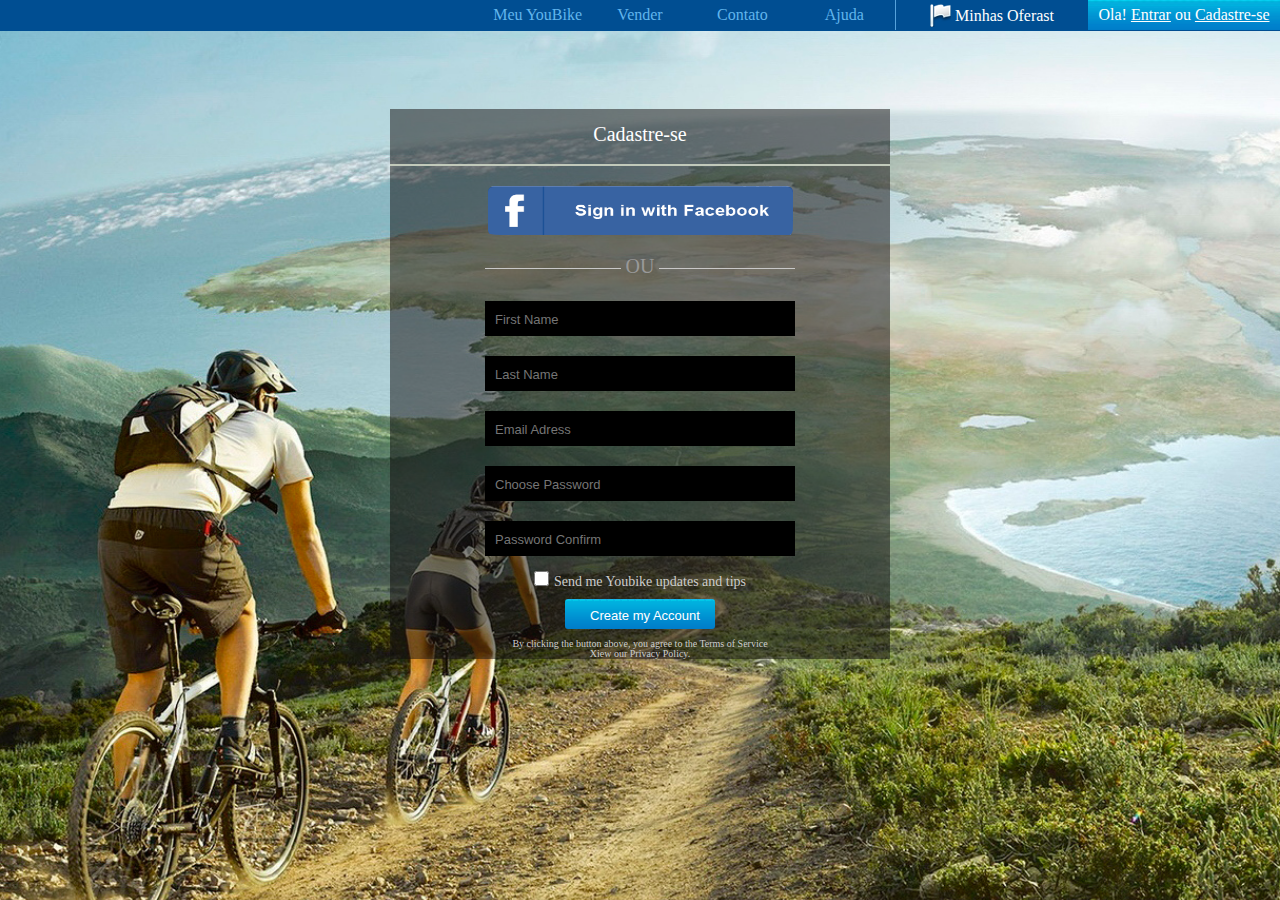
==== dz5.2/index.html @ 3a787015 "Добавил вторую часть 5-го задания" ====
<!DOCTYPE html>
<html lang="en">
<head>
    <meta charset="UTF-8">
    <title>Title</title>
    <link rel="stylesheet" href="css/reset.css">
    <link rel="stylesheet" href="css/style.css" >
</head>
<body>
<div class="general_menu">
    <ul class="menu">
        <li class="ola_bg wm ">  Ola! <a href="#"class="ola" >Entrar</a>  ou <a href="#"class="ola">Cadastre-se</a> </li>
        <li class="wm"><img src="img/flag.png" alt="Flag"class="fl"> Minhas Oferast</li>
        <li><a class="bord_a" href="#">Ajuda</a> </li>
        <li><a href="#">Contato</a></li>
        <li><a href="#">Vender</a></li>
        <li><a href="#">Meu YouBike</a></li>
    </ul>
</div>


    <div class="register">
        <h1>Cadastre-se</h1>
        <hr/>
       <!-- <div class="facebook"><a href="#"><span class="f">f</span><snan class="loginf"><b>Log In</b> with <b>Facebook ></b></snan></a></div>-->
        <a href="#"><img src="img/facebook.png" alt="Login with facebook" class="facebook"></a>
        <div class="ou"> OU </div>
        <form action="#">
            <input type="text" class="text" placeholder="First Name" name="first_name" required>
            <input type="text" class="text" placeholder="Last Name" name="last_name" required>
            <input type="email" class="text" placeholder="Email Adress" name="email" required>
            <input type="password" class="text" placeholder="Choose Password" name="Password" required>
            <input type="password" class="text" placeholder="Password Confirm" name="Password" required><br>
            <input type="checkbox" class="check" id="Send" name="Send">
            <label for="Send" class="send"> Send me Youbike updates and tips</label><br>
            <input class="submit"type="submit" value="Create my Account">
        </form>
        <p>By clicking the button above, you agree to the Terms of Service <br>Xiew our Privacy Policy.</p>
    </div>
</body>
</html>
---- dz5.2/css/style.css ----
body{
    background-image: url("../img/background.jpg");
    background-size: cover;
}
.general_menu {
    display: inline-block;
    background-image: url("../img/bg-menu.png");
    background-repeat: repeat;
    width: 100%;
    text-align: center;
    color: white;
    font-family: Tahoma;
    line-height: 30px;
}
ul.menu  li a.bord_a{
    border-right:1px solid #56a2dc ;
}
ul.menu  li a.ola{
    display: inline;
    text-decoration: underline;
    color: white;
}
ul.menu  li a.ola:hover{
    background-color: transparent;
}
ul.menu .ola_bg{
    background-image: url("../img/ola_bg.jpg");
    background-repeat: repeat-x;
}
.menu li.wm{
    width:15%
}
.menu .fl{
    display: inline-block;
    margin-top: 4px;
    margin-bottom: -6px;
}
.menu li{

    display: inline;
    position: relative;
    float:right;
    line-height: 30px;
    margin:0;
    padding: 0;
    list-style-type: none;
    width: 8%;

}
.menu > a{

    text-decoration: none;
    display: inline-block;
    text-align: center;
    width: 100%;
    font-size: 14px;
}

ul.menu > li > a {
    display: block;
    color: #60b5ed;
    text-decoration: none;
    white-space: nowrap;
}
ul.menu  li  a:hover{
    background-color: #4eabda;
    color: white;
}

.register{
    display: block;
    background-color: rgba(15, 11, 11, 0.5);
    //opacity: 0.5;
    margin: 0px auto;
    margin-top: 75px;
    //padding: 1%;
    width: 500px;
    height: 550px;
    font-family: Tahoma;
    font-size: 20px;
    text-align: center;
    color: white;

}
h1{
    padding: 15px;
    padding-bottom: 10px;

}
hr{
    color: #c1c9ba; /*для IE */
    background-color:#c1c9ba; /*для Firefox, Opera, Safari*/
    border:0px none;
    height:2px; /* высота 1px IE, Firefox, Opera, Safari */
    clear:both; /* для очистки, если тег идет после float елемента */
}
.facebook
{
    display: block;
    margin: 20px auto;
   // margin-top: 15px;
    //padding:4px;
    border-radius: 6px;
    width: 305px;
    height: 50px;
    background-image: url("../img/Facebook-bg.png");
    background-repeat: repeat-x;
}
/*
.facebook .f{
    font-size:30px;
    font-weight: bold;
    text-align: center;
    padding-right: 25px;
    width: 30%;
    border-right: 1px solid #1f3d71;

}
.facebook b{
    font-weight: bold;
}
.facebook a{
    text-align: center;
    text-decoration: none;
    color: white;
    font-size: 18px;
}*/

.ou {
    overflow: hidden;
    margin: 15px;
    margin-left: 19%;
    margin-right: 19%;
    color: #999999;
}
.ou:before,
.ou:after {
    content: '';
    display: inline-block;
    vertical-align: middle;
    box-sizing: border-box;
    width: 90%;
    height: 1px;
    background: #c8c8c8;

}
.ou:before {
    margin-left: -80%;
}
.ou:after {
    margin-right: -80%;
}
input {
    display: inline-block;
    margin: 10px;
    width: 300px;
    height: 25px;
    font-size: 13px;
    padding: 6px 0 4px 10px;
    border: 0px ;
    background: black;
    color: white;
    opacity: 1;
}



input.text:focus{
    color: #f9f9f9;
    background: #1b5288;
    -webkit-box-shadow: 0px 0px 17px 1px rgba(77, 171, 255, 0.95);
    -moz-box-shadow: 0px 0px 17px 1px rgba(77, 171, 255, 0.95);
    box-shadow: 0px 0px 17px 1px rgba(77, 171, 255, 0.95);
}

.check{
    width: 15px;
    height: 15px;
    padding: 0;
    margin: 0;
    margin-top: 5px;
    cursor: pointer;
}

.send{
    font-size: 14px;
    color: #cccccc;
    line-height: 14px;
    cursor: pointer;
}


.submit{
    cursor: pointer;
    background-image: url("../img/button.png");
    background-repeat: repeat-x;
    width: 150px;
    height: 30px;
    border-radius: 3px;
}
.register p{
    font-size: 10px;
    color: #cccccc;
}
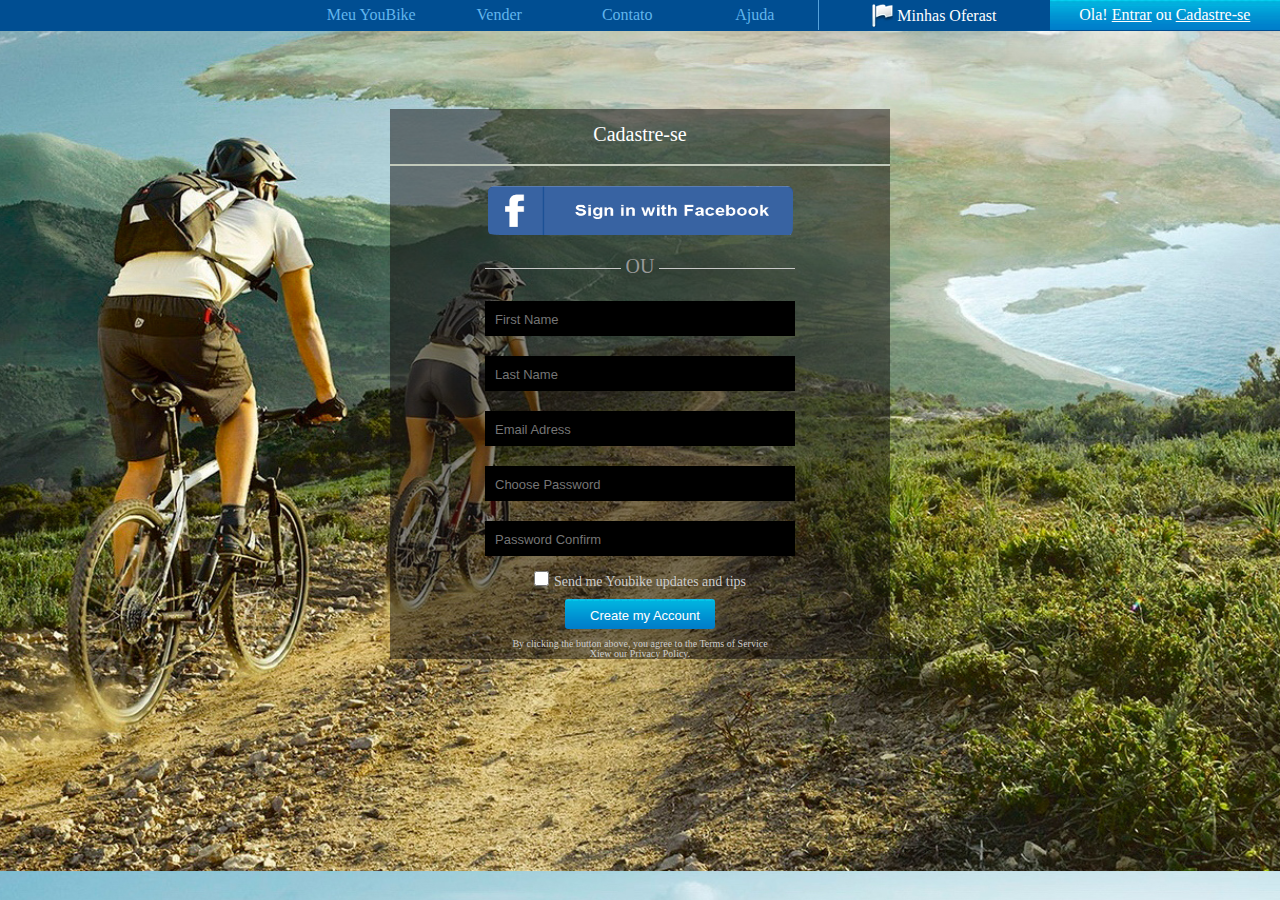
==== commit 8ff35e97: "C поправками" ====
--- a/dz5.2/index.html
+++ b/dz5.2/index.html
@@ -9,8 +9,8 @@
 <body>
 <div class="general_menu">
     <ul class="menu">
-        <li class="ola_bg wm ">  Ola! <a href="#"class="ola" >Entrar</a>  ou <a href="#"class="ola">Cadastre-se</a> </li>
-        <li class="wm"><img src="img/flag.png" alt="Flag"class="fl"> Minhas Oferast</li>
+        <li class="ola_bg wm ">  Ola! <a href="#"class="ola" >Entrar</a>  ou <a href="#" class="ola">Cadastre-se</a> </li>
+        <li class="wm"><img src="img/flag.png" alt="Flag" class="fl"> Minhas Oferast</li>
         <li><a class="bord_a" href="#">Ajuda</a> </li>
         <li><a href="#">Contato</a></li>
         <li><a href="#">Vender</a></li>
@@ -33,7 +33,7 @@
             <input type="password" class="text" placeholder="Password Confirm" name="Password" required><br>
             <input type="checkbox" class="check" id="Send" name="Send">
             <label for="Send" class="send"> Send me Youbike updates and tips</label><br>
-            <input class="submit"type="submit" value="Create my Account">
+            <input class="submit" type="submit" value="Create my Account">
         </form>
         <p>By clicking the button above, you agree to the Terms of Service <br>Xiew our Privacy Policy.</p>
     </div>
--- a/dz5.2/css/style.css
+++ b/dz5.2/css/style.css
@@ -1,6 +1,8 @@
 body{
     background-image: url("../img/background.jpg");
     background-size: cover;
+    background-position:center;
+
 }
 .general_menu {
     display: inline-block;
@@ -28,7 +30,7 @@
     background-repeat: repeat-x;
 }
 .menu li.wm{
-    width:15%
+    width:18%
 }
 .menu .fl{
     display: inline-block;
@@ -44,7 +46,7 @@
     margin:0;
     padding: 0;
     list-style-type: none;
-    width: 8%;
+    width: 10%;
 
 }
 .menu > a{
